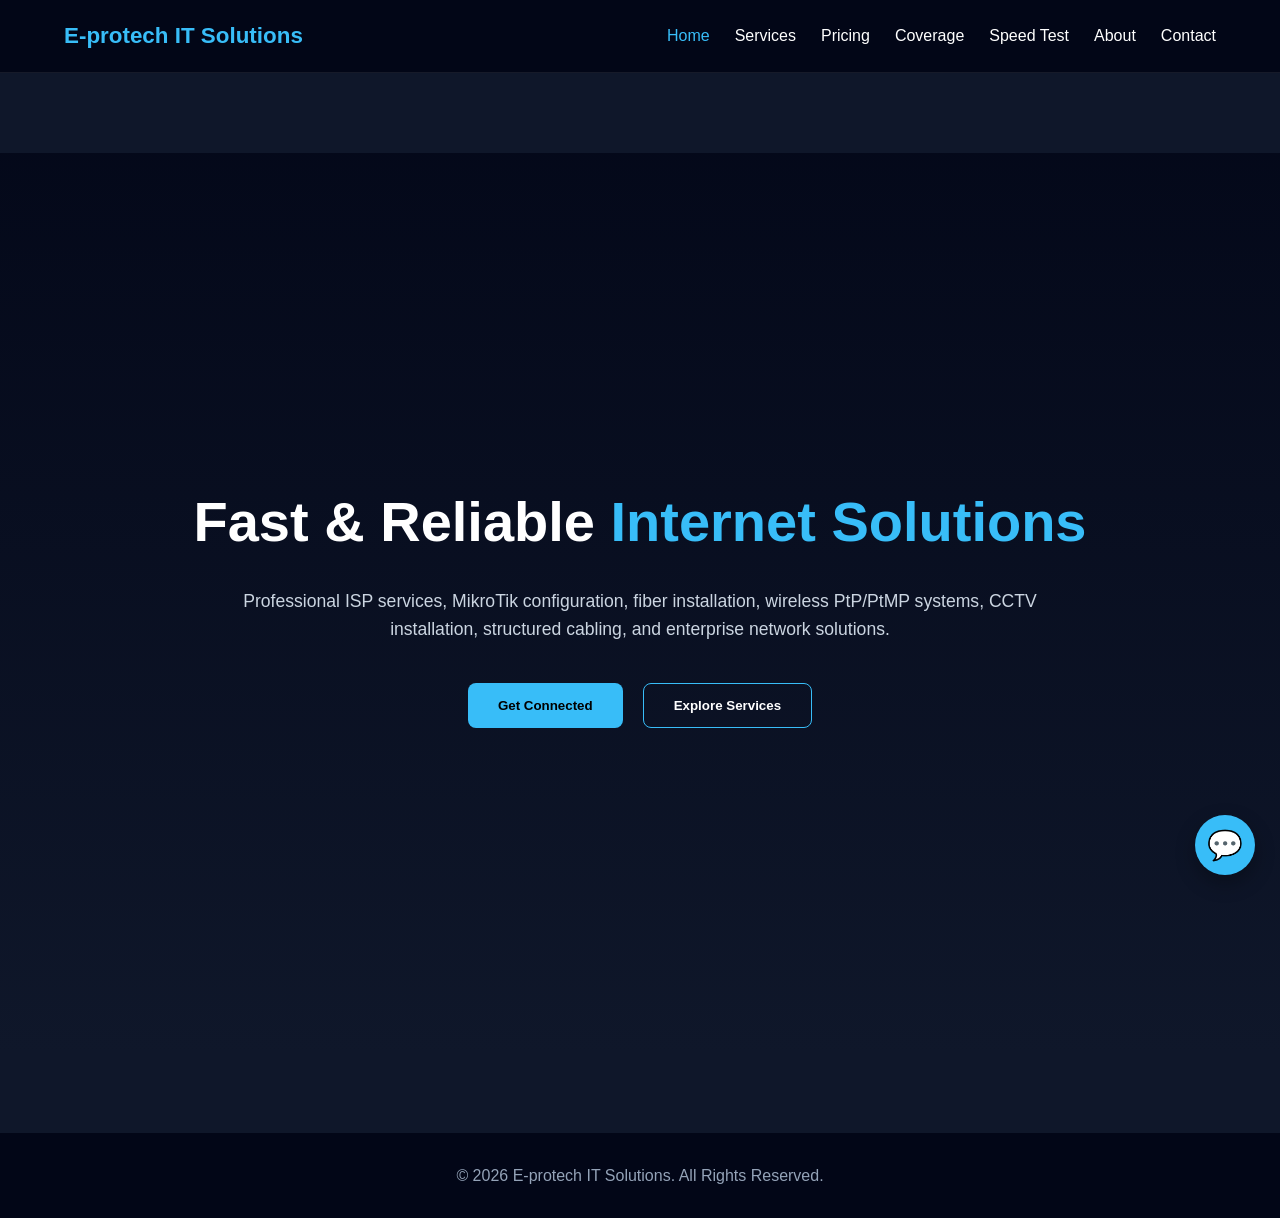
==== index.html @ 91681b32 "Add files via upload" ====
<!DOCTYPE html>
<html lang="en">

<head>

  <meta charset="UTF-8" />

  <meta
    name="viewport"
    content="width=device-width, initial-scale=1.0"
  />

  <title>E-protech IT Solutions</title>

  <link rel="stylesheet" href="style.css" />

</head>

<body>

  <!-- NAVBAR -->

  <nav>

    <div class="container nav-wrapper">

      <div class="logo">
        E-protech IT Solutions
      </div>

      <div class="menu-toggle" id="menu-toggle">
        ☰
      </div>

      <div class="nav-links" id="nav-links">

        <a class="nav-item active" onclick="showPage('home', this)">
          Home
        </a>

        <a class="nav-item" onclick="showPage('services', this)">
          Services
        </a>

        <a class="nav-item" onclick="showPage('pricing', this)">
          Pricing
        </a>

        <a class="nav-item" onclick="showPage('coverage', this)">
          Coverage
        </a>

        <a class="nav-item" onclick="showPage('speedtest', this)">
          Speed Test
        </a>

        <a class="nav-item" onclick="showPage('about', this)">
          About
        </a>

        <a class="nav-item" onclick="showPage('contact', this)">
          Contact
        </a>

      </div>

    </div>

  </nav>

  <!-- HOME -->

  <section class="page active" id="home">

    <div class="hero">

      <div class="container hero-content">

        <h1>
          Fast & Reliable
          <span>Internet Solutions</span>
        </h1>

        <p>
          Professional ISP services,
          MikroTik configuration,
          fiber installation,
          wireless PtP/PtMP systems,
          CCTV installation,
          structured cabling,
          and enterprise network solutions.
        </p>

        <div class="hero-buttons">

          <button
            class="btn btn-primary"
            onclick="showPage('contact')"
          >
            Get Connected
          </button>

          <button
            class="btn btn-secondary"
            onclick="showPage('services')"
          >
            Explore Services
          </button>

        </div>

      </div>

    </div>

  </section>

  <!-- SERVICES -->

  <section class="page" id="services">

    <div class="container">

      <div class="section-title">

        <h2>Our Services</h2>

        <p>
          Reliable network infrastructure and internet solutions
        </p>

      </div>

      <div class="services-grid">

        <div class="card reveal">
          <h3>📡 Point-to-Point Wireless</h3>
          <p>
            Long-distance high-speed wireless links
            for stable internet connectivity.
          </p>
        </div>

        <div class="card reveal">
          <h3>🛰️ Point-to-Multipoint</h3>
          <p>
            Internet distribution systems
            for communities and business areas.
          </p>
        </div>

        <div class="card reveal">
          <h3>⚙️ MikroTik Configuration</h3>
          <p>
            VPN, PPPoE, hotspot, load balancing,
            firewall security, and bandwidth management.
          </p>
        </div>

        <div class="card reveal">
          <h3>🌐 Fiber Installation</h3>
          <p>
            Aerial fiber deployment,
            splicing,
            testing,
            and structured cabling services.
          </p>
        </div>

        <div class="card reveal">
          <h3>📹 CCTV Installation</h3>
          <p>
            Modern CCTV systems with remote viewing
            and business security solutions.
          </p>
        </div>

        <div class="card reveal">
          <h3>📶 WiFi Systems</h3>
          <p>
            Enterprise WiFi installation
            with optimized coverage and performance.
          </p>
        </div>

        <div class="card reveal">
          <h3>💰 WiFi Vending Machine</h3>
          <p>
            Supply and installation of WiFi vending systems
            for Piso WiFi businesses.
          </p>
        </div>

        <div class="card reveal">
          <h3>🖥️ Pisonet Systems</h3>
          <p>
            Complete Pisonet machine setup and maintenance
            for internet café businesses.
          </p>
        </div>

        <div class="card reveal">
          <h3>💻 Laptop Supply & Repair</h3>
          <p>
            Supply of laptops,
            upgrades,
            troubleshooting,
            formatting,
            and maintenance services.
          </p>
        </div>

        <div class="card reveal">
          <h3>🏠 Home & Office WiFi Installation</h3>
          <p>
            Professional WiFi installation,
            mesh systems,
            signal optimization,
            and network upgrades.
          </p>
        </div>

        <div class="card reveal">
          <h3>📋 IT Consultation</h3>
          <p>
            Consultation services for ISP setup,
            networking solutions,
            CCTV planning,
            and infrastructure upgrades.
          </p>
        </div>

      </div>

    </div>

  </section>

  <!-- PRICING -->

  <section class="page" id="pricing">

    <div class="container">

      <div class="section-title">

        <h2>Internet Plans</h2>

        <p>
          Affordable and reliable internet packages
        </p>

      </div>

      <div class="pricing-grid">

        <div class="price-card reveal">

          <h3>Basic</h3>

          <div class="price">
            ₱700
          </div>

          <ul>
            <li>20 Mbps</li>
            <li>Unlimited Data</li>
            <li>24/7 Support</li>
          </ul>

        </div>

        <div class="price-card reveal popular">

          <div class="popular-badge">
            POPULAR
          </div>

          <h3>Standard</h3>

          <div class="price">
            ₱900
          </div>

          <ul>
            <li>30 Mbps</li>
            <li>Unlimited Data</li>
            <li>Priority Support</li>
          </ul>

        </div>

        <div class="price-card reveal">

          <h3>Pro</h3>

          <div class="price">
            ₱1300
          </div>

          <ul>
            <li>50 Mbps</li>
            <li>Unlimited Data</li>
            <li>Business Ready</li>
          </ul>

        </div>

      </div>

    </div>

  </section>

  <!-- COVERAGE -->

  <section class="page" id="coverage">

    <div class="container">

      <div class="section-title">

        <h2>Coverage Areas</h2>

        <p>
          Areas currently served by E-protech IT Solutions
        </p>

      </div>

      <div class="card reveal">

        <h3>📡 Current Service Areas</h3>

        <ul>
          <li>Bugo</li>
          <li>Some areas in Claveria</li>
          <li>Balingasag Proper</li>
          <li>Baliwagan to Bulahan</li>
          <li>Hermano to Binitinan</li>
        </ul>

      </div>

    </div>

  </section>

  <!-- CONTACT -->

  <section class="page" id="contact">

    <div class="container">

      <div class="section-title">

        <h2>Contact Us</h2>

        <p>
          Ready to get connected?
        </p>

      </div>

      <div class="contact-grid">

        <!-- LEFT SIDE -->

        <div class="contact-info reveal">

          <h3>Office Location</h3>

          <p>
            📍 Bantiles, Bugo<br>
            Cagayan de Oro City
          </p>

          <br>

          <h3>Main Support Emails</h3>

          <p>✉️ support@eits.it.com</p>
          <p>✉️ eprotechITsolutions@gmail.com</p>
          <p>✉️ v3nb0i@gmail.com</p>

          <br>

          <h3>Service Areas & Contacts</h3>

          <p>
            📡 Bugo & Claveria Area<br>
            📞 +63 906 153 0399
          </p>

          <br>

          <p>
            📡 Baliwagan to Bulahan Area<br>
            📞 +63 997 790 4578
          </p>

          <br>

          <p>
            📡 Balingasag Area<br>
            📞 +63 916 689 0105
          </p>

        </div>

        <!-- RIGHT SIDE -->

        <form
          class="contact-form reveal"
          action="https://formsubmit.co/v3nb0i@gmail.com"
          method="POST"
        >

          <!-- INPUT ROW -->

          <div class="form-row">

            <input
              type="text"
              name="name"
              placeholder="Your Name"
              required
            />

            <input
              type="email"
              name="email"
              placeholder="Your Email"
              required
            />

            <input
              type="text"
              name="phone"
              placeholder="Phone Number"
            />

          </div>

          <!-- MESSAGE -->

          <textarea
            name="message"
            placeholder="Tell us what service you need..."
            required
          ></textarea>

          <!-- HIDDEN -->

          <input
            type="hidden"
            name="_captcha"
            value="false"
          >

          <input
            type="hidden"
            name="_subject"
            value="New Customer Inquiry - EITS"
          >

          <input
            type="hidden"
            name="_next"
            value="https://eits.it.com"
          >

          <!-- BUTTON -->

          <button
            type="submit"
            class="btn btn-primary"
          >
            Send Inquiry
          </button>

        </form>

      </div>

    </div>

  </section>

  <!-- FLOATING CHAT -->

  <a
    href="https://m.me/"
    class="floating-chat"
    target="_blank"
  >
    💬
  </a>

  <!-- FOOTER -->

  <footer>

    <div class="container">

      <p>
        © 2026 E-protech IT Solutions.
        All Rights Reserved.
      </p>

    </div>

  </footer>

  <script src="script.js"></script>

</body>

</html>
---- style.css ----
*{
  margin:0;
  padding:0;
  box-sizing:border-box;
  scroll-behavior:smooth;
}

body{
  font-family:Arial, Helvetica, sans-serif;
  background:#0f172a;
  color:white;
  line-height:1.6;
}

.container{
  width:90%;
  max-width:1200px;
  margin:auto;
}

img{
  width:100%;
  display:block;
}

section{
  padding:80px 0;
}

/* PAGE SYSTEM */

.page{
  display:none;
  min-height:100vh;
}

.page.active{
  display:block;
}

/* NAVBAR */

nav{
  position:sticky;
  top:0;
  z-index:999;
  background:#020617;
  border-bottom:1px solid rgba(255,255,255,0.08);
}

.nav-wrapper{
  display:flex;
  justify-content:space-between;
  align-items:center;
  padding:18px 0;
}

.logo{
  font-size:1.4rem;
  font-weight:bold;
  color:#38bdf8;
}

.nav-links{
  display:flex;
  gap:25px;
}

.nav-links a{
  text-decoration:none;
  color:white;
  cursor:pointer;
  transition:0.3s;
}

.nav-links a:hover{
  color:#38bdf8;
}

.nav-links a.active{
  color:#38bdf8;
}

.menu-toggle{
  display:none;
  font-size:1.8rem;
  cursor:pointer;
}

/* HERO */

.hero{
  min-height:100vh;
  display:flex;
  align-items:center;
  justify-content:center;
  text-align:center;
  background:
  linear-gradient(rgba(2,6,23,0.85), rgba(15,23,42,0.95)),
  url('https://images.unsplash.com/photo-1520869562399-e772f042f422?q=80&w=1600&auto=format&fit=crop');

  background-size:cover;
  background-position:center;
}

.hero-content h1{
  font-size:3.5rem;
  margin-bottom:20px;
}

.hero-content span{
  color:#38bdf8;
}

.hero-content p{
  max-width:800px;
  margin:auto;
  color:#cbd5e1;
  font-size:1.1rem;
}

.hero-buttons{
  margin-top:40px;
  display:flex;
  justify-content:center;
  gap:20px;
  flex-wrap:wrap;
}

/* BUTTONS */

.btn{
  display:inline-block;
  padding:14px 30px;
  border-radius:8px;
  font-weight:bold;
  text-decoration:none;
  transition:0.3s;
  cursor:pointer;
}

.btn-primary{
  background:#38bdf8;
  color:black;
  border:none;
}

.btn-primary:hover{
  background:#0ea5e9;
}

.btn-secondary{
  border:1px solid #38bdf8;
  color:white;
  background:transparent;
}

.btn-secondary:hover{
  background:#38bdf8;
  color:black;
}

/* TITLES */

.section-title{
  text-align:center;
  margin-bottom:50px;
}

.section-title h2{
  font-size:2.5rem;
  color:#38bdf8;
  margin-bottom:10px;
}

.section-title p{
  color:#94a3b8;
}

/* CARDS */

.services-grid,
.pricing-grid{
  display:grid;
  grid-template-columns:repeat(auto-fit,minmax(260px,1fr));
  gap:25px;
}

.card,
.price-card,
.contact-info,
.contact-form{
  background:#1e293b;
  padding:30px;
  border-radius:16px;
  border:1px solid rgba(255,255,255,0.05);
  transition:0.3s;
}

.card:hover,
.price-card:hover{
  transform:translateY(-8px);
  border-color:#38bdf8;
}

.card h3,
.price-card h3,
.about-text h3,
.contact-info h3{
  margin-bottom:15px;
  color:#38bdf8;
}

.card p,
.about-text p,
.contact-info p{
  color:#cbd5e1;
}

/* PRICING */

.pricing-grid{
  margin-top:30px;
}

.price-card{
  text-align:center;
  position:relative;
}

.price{
  font-size:2.5rem;
  margin:20px 0;
  color:#38bdf8;
}

.price-card ul{
  list-style:none;
  margin:25px 0;
}

.price-card ul li{
  margin-bottom:12px;
  color:#cbd5e1;
}

.popular{
  border:2px solid #38bdf8;
}

.popular-badge{
  position:absolute;
  top:-12px;
  left:50%;
  transform:translateX(-50%);
  background:#38bdf8;
  color:black;
  padding:6px 16px;
  border-radius:20px;
  font-size:0.8rem;
  font-weight:bold;
}

/* ABOUT */

.about-grid,
.contact-grid{
  display:grid;
  grid-template-columns:1fr 1fr;
  gap:40px;
  align-items:center;
}

.about-image img{
  border-radius:16px;
}

.about-text p{
  margin-bottom:20px;
}

/* CONTACT */

.contact-form input,
.contact-form textarea{
  width:100%;
  padding:15px;
  margin-bottom:20px;
  border:none;
  border-radius:8px;
  background:#0f172a;
  color:white;
}

.contact-form textarea{
  height:150px;
  resize:none;
}

.contact-form button{
  width:100%;
}

/* FLOATING CHAT */

.floating-chat{
  position:fixed;
  bottom:25px;
  right:25px;
  width:60px;
  height:60px;
  border-radius:50%;
  background:#38bdf8;
  color:black;
  display:flex;
  align-items:center;
  justify-content:center;
  font-size:1.8rem;
  text-decoration:none;
  box-shadow:0 8px 20px rgba(0,0,0,0.3);
  z-index:999;
}

/* FOOTER */

footer{
  background:#020617;
  text-align:center;
  padding:30px 0;
  color:#94a3b8;
}

/* REVEAL ANIMATION */

.reveal{
  opacity:0;
  transform:translateY(40px);
  transition:all 0.8s ease;
}

.reveal.active{
  opacity:1;
  transform:translateY(0);
}

/* MOBILE */

@media(max-width:768px){

  .hero-content h1{
    font-size:2.3rem;
  }

  .nav-links{
    position:absolute;
    top:70px;
    left:0;
    width:100%;
    background:#020617;
    flex-direction:column;
    align-items:center;
    padding:20px 0;
    display:none;
  }

  .nav-links.active{
    display:flex;
  }

  .menu-toggle{
    display:block;
  }

  .about-grid,
  .contact-grid{
    grid-template-columns:1fr;
  }

}
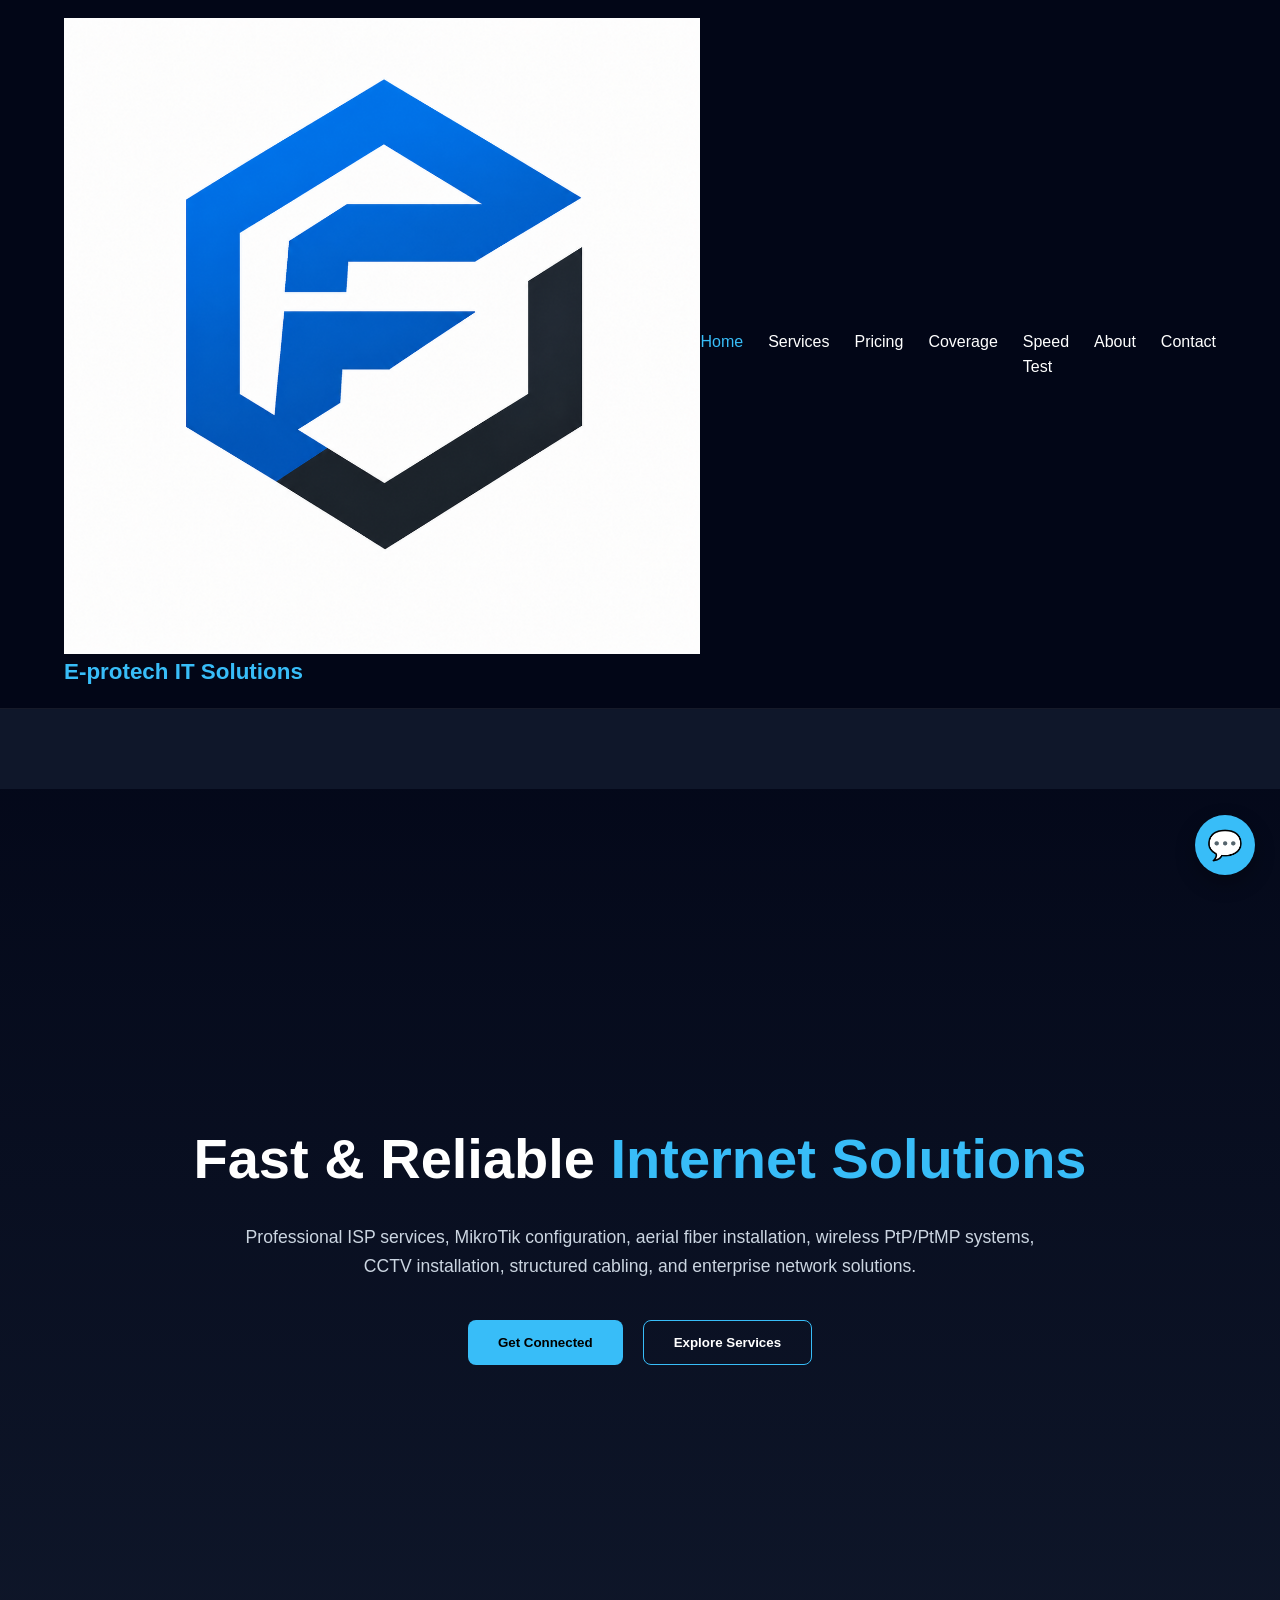
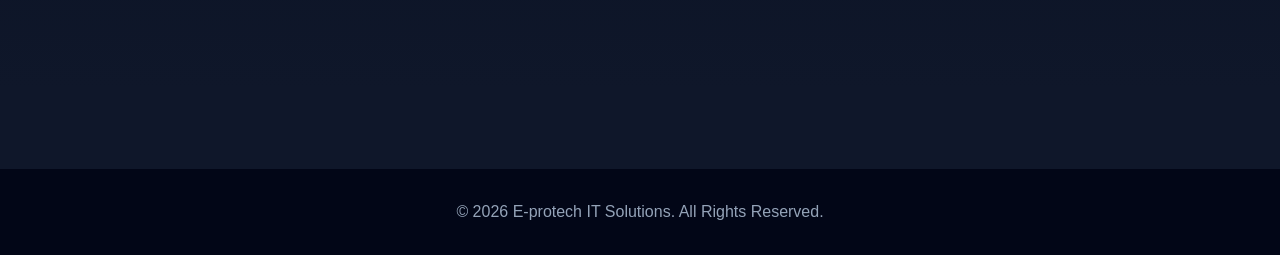
==== commit f4598aea: "Refactor index.html for improved structure and content Updated the HTML structure and content for th" ====
--- a/index.html
+++ b/index.html
@@ -25,7 +25,17 @@
     <div class="container nav-wrapper">
 
       <div class="logo">
-        E-protech IT Solutions
+
+        <img
+          src="logo.png"
+          alt="E-protech Logo"
+          class="logo-img"
+        >
+
+        <span>
+          E-protech IT Solutions
+        </span>
+
       </div>
 
       <div class="menu-toggle" id="menu-toggle">
@@ -84,7 +94,7 @@
         <p>
           Professional ISP services,
           MikroTik configuration,
-          fiber installation,
+          aerial fiber installation,
           wireless PtP/PtMP systems,
           CCTV installation,
           structured cabling,
@@ -247,7 +257,12 @@
         <h2>Internet Plans</h2>
 
         <p>
-          Affordable and reliable internet packages
+          We provide internet for schools,
+          residential homes,
+          resorts,
+          businesses,
+          and custom enterprise setups.
+          Tell us what you need.
         </p>
 
       </div>
@@ -342,6 +357,93 @@
 
       </div>
 
+      <div class="card reveal">
+
+        <h3>🗺️ Coverage Map</h3>
+
+        <iframe
+          src="https://www.google.com/maps/embed?pb="
+          width="100%"
+          height="400"
+          style="border:0; border-radius:15px;"
+          allowfullscreen=""
+          loading="lazy"
+        ></iframe>
+
+      </div>
+
+    </div>
+
+  </section>
+
+  <!-- SPEEDTEST -->
+
+  <section class="page" id="speedtest">
+
+    <div class="container">
+
+      <div class="section-title">
+
+        <h2>Internet Speed Test</h2>
+
+        <p>
+          Test your internet connection speed
+        </p>
+
+      </div>
+
+      <div class="card reveal">
+
+        <iframe
+          src="https://fast.com"
+          width="100%"
+          height="600"
+          style="border:none; border-radius:15px;"
+        ></iframe>
+
+      </div>
+
+    </div>
+
+  </section>
+
+  <!-- ABOUT -->
+
+  <section class="page" id="about">
+
+    <div class="container">
+
+      <div class="section-title">
+
+        <h2>About E-protech IT Solutions</h2>
+
+      </div>
+
+      <div class="card reveal">
+
+        <p>
+          E-protech IT Solutions is a startup mini-ISP
+          focused on delivering affordable and reliable
+          internet and IT solutions in local communities.
+        </p>
+
+        <br>
+
+        <p>
+          We specialize in wireless networking,
+          MikroTik systems,
+          fiber optic infrastructure,
+          CCTV deployment,
+          WiFi systems,
+          and custom internet solutions
+          for homes,
+          schools,
+          resorts,
+          and businesses.
+        </p>
+
+      </div>
+
     </div>
 
   </section>
@@ -412,11 +514,15 @@
 
         <form
           class="contact-form reveal"
-          action="https://formsubmit.co/v3nb0i@gmail.com"
+          action="https://api.web3forms.com/submit"
           method="POST"
         >
 
-          <!-- INPUT ROW -->
+          <input
+            type="hidden"
+            name="access_key"
+            value="YOUR_ACCESS_KEY_HERE"
+          />
 
           <div class="form-row">
 
@@ -442,35 +548,23 @@
 
           </div>
 
-          <!-- MESSAGE -->
-
           <textarea
             name="message"
             placeholder="Tell us what service you need..."
             required
           ></textarea>
 
-          <!-- HIDDEN -->
-
           <input
             type="hidden"
-            name="_captcha"
-            value="false"
-          >
+            name="subject"
+            value="New Customer Inquiry - EITS"
+          />
 
           <input
             type="hidden"
-            name="_subject"
-            value="New Customer Inquiry - EITS"
-          >
-
-          <input
-            type="hidden"
-            name="_next"
+            name="redirect"
             value="https://eits.it.com"
-          >
-
-          <!-- BUTTON -->
+          />
 
           <button
             type="submit"
@@ -516,4 +610,4 @@
 
 </body>
 
-</html>+</html>
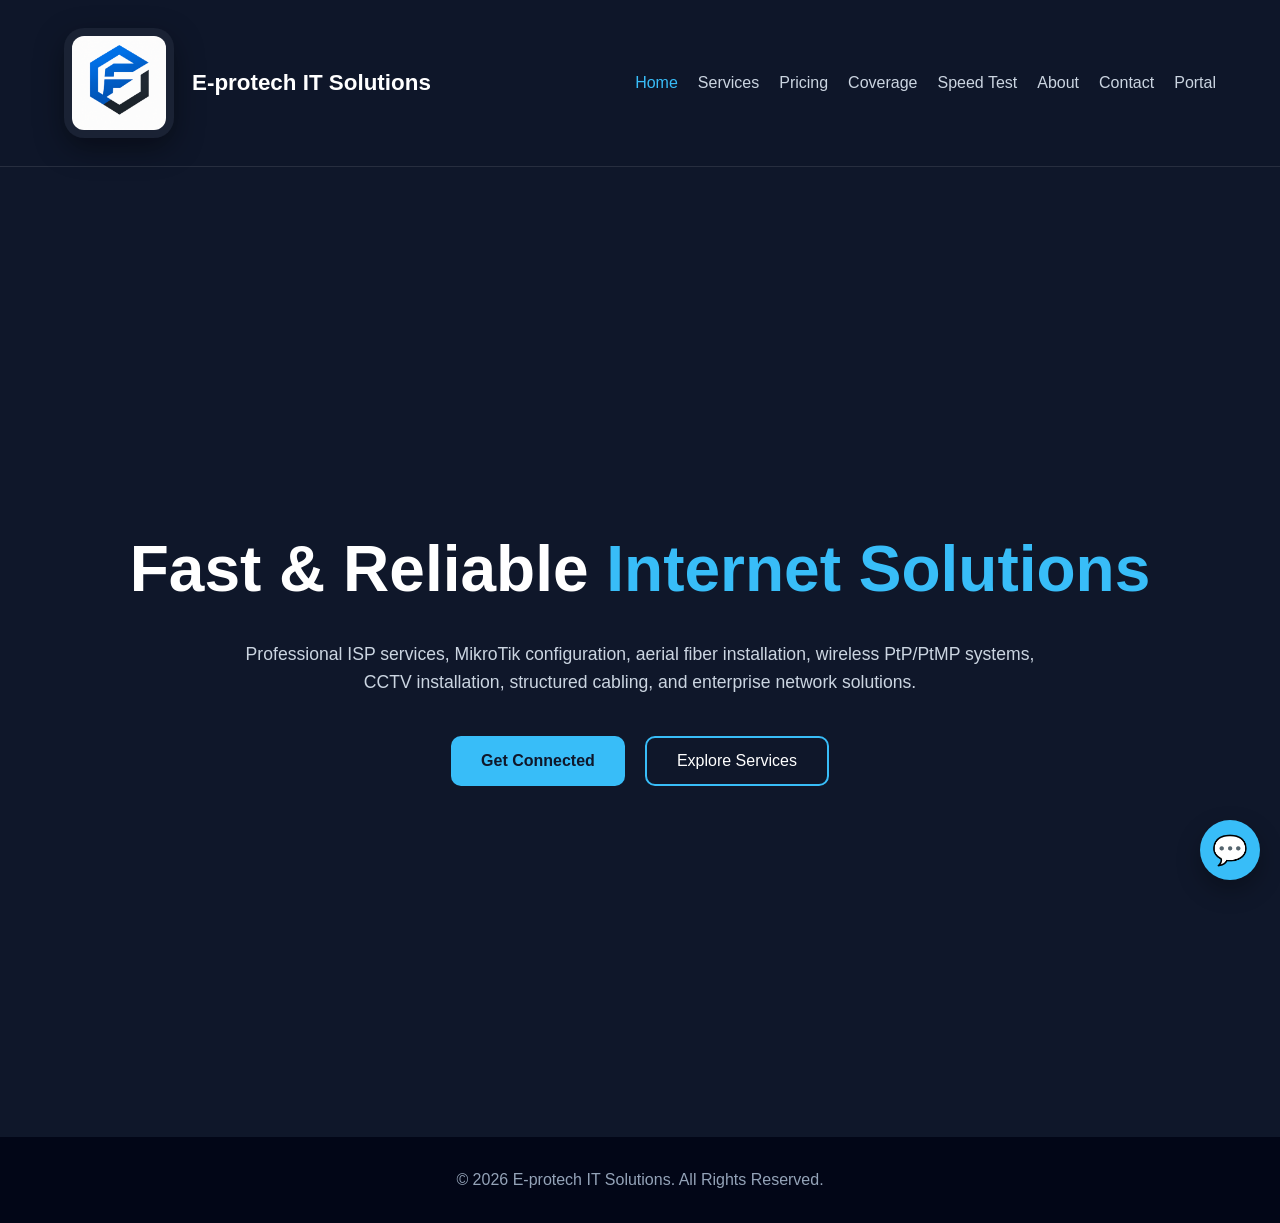
==== commit e01b8c65: "Fix HTML structure and add portal link" ====
--- a/index.html
+++ b/index.html
@@ -71,6 +71,9 @@
         <a class="nav-item" onclick="showPage('contact', this)">
           Contact
         </a>
+        <a class="nav-item" href="portal.html">
+  Portal
+</a>
 
       </div>
 
--- a/style.css
+++ b/style.css
@@ -1,379 +1,381 @@
-*{
-  margin:0;
-  padding:0;
-  box-sizing:border-box;
-  scroll-behavior:smooth;
-}
-
-body{
-  font-family:Arial, Helvetica, sans-serif;
-  background:#0f172a;
-  color:white;
-  line-height:1.6;
-}
-
-.container{
-  width:90%;
-  max-width:1200px;
-  margin:auto;
-}
-
-img{
-  width:100%;
-  display:block;
-}
-
-section{
-  padding:80px 0;
-}
-
-/* PAGE SYSTEM */
-
-.page{
-  display:none;
-  min-height:100vh;
-}
-
-.page.active{
-  display:block;
+* {
+  margin: 0;
+  padding: 0;
+  box-sizing: border-box;
+}
+
+html {
+  scroll-behavior: smooth;
+}
+
+body {
+  font-family: Arial, sans-serif;
+  background: #0f172a;
+  color: white;
+  line-height: 1.6;
+}
+
+/* CONTAINER */
+
+.container {
+  width: 90%;
+  max-width: 1200px;
+  margin: auto;
 }
 
 /* NAVBAR */
 
-nav{
-  position:sticky;
-  top:0;
-  z-index:999;
-  background:#020617;
-  border-bottom:1px solid rgba(255,255,255,0.08);
-}
-
-.nav-wrapper{
-  display:flex;
-  justify-content:space-between;
-  align-items:center;
-  padding:18px 0;
-}
-
-.logo{
-  font-size:1.4rem;
-  font-weight:bold;
-  color:#38bdf8;
-}
-
-.nav-links{
-  display:flex;
-  gap:25px;
-}
-
-.nav-links a{
-  text-decoration:none;
-  color:white;
-  cursor:pointer;
-  transition:0.3s;
-}
-
-.nav-links a:hover{
-  color:#38bdf8;
-}
-
-.nav-links a.active{
-  color:#38bdf8;
-}
-
-.menu-toggle{
-  display:none;
-  font-size:1.8rem;
-  cursor:pointer;
+nav {
+  position: sticky;
+  top: 0;
+  z-index: 999;
+  background: rgba(15, 23, 42, 0.95);
+  backdrop-filter: blur(10px);
+  border-bottom: 1px solid rgba(255,255,255,0.1);
+}
+
+.nav-wrapper {
+  display: flex;
+  justify-content: space-between;
+  align-items: center;
+  padding: 28px 0;
+}
+
+.logo {
+  display: flex;
+  align-items: center;
+  gap: 18px;
+  font-size: 1.4rem;
+  font-weight: bold;
+  color: white;
+}
+
+.logo-img {
+  width: 110px;
+  height: 110px;
+  object-fit: contain;
+  border-radius: 20px;
+  background: rgba(255,255,255,0.05);
+  padding: 8px;
+  box-shadow: 0 10px 30px rgba(0,0,0,0.4);
+}
+
+.nav-links {
+  display: flex;
+  gap: 20px;
+}
+
+.nav-item {
+  cursor: pointer;
+  color: #cbd5e1;
+  transition: 0.3s;
+  text-decoration: none;
+  font-size: 1rem;
+}
+
+.nav-item:hover,
+.nav-item.active {
+  color: #38bdf8;
+}
+
+.menu-toggle {
+  display: none;
+  font-size: 2rem;
+  cursor: pointer;
+}
+
+/* PAGES */
+
+.page {
+  display: none;
+  min-height: 100vh;
+  padding: 80px 0;
+}
+
+.page.active {
+  display: block;
 }
 
 /* HERO */
 
-.hero{
-  min-height:100vh;
-  display:flex;
-  align-items:center;
-  justify-content:center;
-  text-align:center;
-  background:
-  linear-gradient(rgba(2,6,23,0.85), rgba(15,23,42,0.95)),
-  url('https://images.unsplash.com/photo-1520869562399-e772f042f422?q=80&w=1600&auto=format&fit=crop');
-
-  background-size:cover;
-  background-position:center;
-}
-
-.hero-content h1{
-  font-size:3.5rem;
-  margin-bottom:20px;
-}
-
-.hero-content span{
-  color:#38bdf8;
-}
-
-.hero-content p{
-  max-width:800px;
-  margin:auto;
-  color:#cbd5e1;
-  font-size:1.1rem;
-}
-
-.hero-buttons{
-  margin-top:40px;
-  display:flex;
-  justify-content:center;
-  gap:20px;
-  flex-wrap:wrap;
+.hero {
+  min-height: 90vh;
+  display: flex;
+  align-items: center;
+}
+
+.hero-content {
+  text-align: center;
+}
+
+.hero h1 {
+  font-size: 4rem;
+  margin-bottom: 20px;
+}
+
+.hero h1 span {
+  color: #38bdf8;
+}
+
+.hero p {
+  max-width: 800px;
+  margin: auto;
+  color: #cbd5e1;
+  font-size: 1.1rem;
+}
+
+.hero-buttons {
+  margin-top: 40px;
+  display: flex;
+  justify-content: center;
+  gap: 20px;
 }
 
 /* BUTTONS */
 
-.btn{
-  display:inline-block;
-  padding:14px 30px;
-  border-radius:8px;
-  font-weight:bold;
-  text-decoration:none;
-  transition:0.3s;
-  cursor:pointer;
-}
-
-.btn-primary{
-  background:#38bdf8;
-  color:black;
-  border:none;
-}
-
-.btn-primary:hover{
-  background:#0ea5e9;
-}
-
-.btn-secondary{
-  border:1px solid #38bdf8;
-  color:white;
-  background:transparent;
-}
-
-.btn-secondary:hover{
-  background:#38bdf8;
-  color:black;
-}
-
-/* TITLES */
-
-.section-title{
-  text-align:center;
-  margin-bottom:50px;
-}
-
-.section-title h2{
-  font-size:2.5rem;
-  color:#38bdf8;
-  margin-bottom:10px;
-}
-
-.section-title p{
-  color:#94a3b8;
+.btn {
+  border: none;
+  padding: 14px 30px;
+  border-radius: 10px;
+  cursor: pointer;
+  font-size: 1rem;
+  transition: 0.3s;
+}
+
+.btn-primary {
+  background: #38bdf8;
+  color: #0f172a;
+  font-weight: bold;
+}
+
+.btn-primary:hover {
+  background: #0ea5e9;
+}
+
+.btn-secondary {
+  background: transparent;
+  border: 2px solid #38bdf8;
+  color: white;
+}
+
+.btn-secondary:hover {
+  background: #38bdf8;
+  color: #0f172a;
+}
+
+/* SECTION */
+
+.section-title {
+  text-align: center;
+  margin-bottom: 60px;
+}
+
+.section-title h2 {
+  font-size: 2.5rem;
+  margin-bottom: 15px;
+}
+
+.section-title p {
+  color: #cbd5e1;
+}
+
+/* GRIDS */
+
+.services-grid,
+.pricing-grid,
+.contact-grid {
+  display: grid;
+  gap: 25px;
+}
+
+.services-grid {
+  grid-template-columns: repeat(auto-fit, minmax(250px, 1fr));
+}
+
+.pricing-grid {
+  grid-template-columns: repeat(auto-fit, minmax(250px, 1fr));
+}
+
+.contact-grid {
+  grid-template-columns: repeat(auto-fit, minmax(350px, 1fr));
 }
 
 /* CARDS */
-
-.services-grid,
-.pricing-grid{
-  display:grid;
-  grid-template-columns:repeat(auto-fit,minmax(260px,1fr));
-  gap:25px;
-}
 
 .card,
 .price-card,
 .contact-info,
-.contact-form{
-  background:#1e293b;
-  padding:30px;
-  border-radius:16px;
-  border:1px solid rgba(255,255,255,0.05);
-  transition:0.3s;
+.contact-form {
+  background: rgba(255,255,255,0.05);
+  border: 1px solid rgba(255,255,255,0.08);
+  border-radius: 20px;
+  padding: 30px;
+  transition: 0.3s;
 }
 
 .card:hover,
-.price-card:hover{
-  transform:translateY(-8px);
-  border-color:#38bdf8;
+.price-card:hover {
+  transform: translateY(-5px);
+  border-color: #38bdf8;
 }
 
 .card h3,
-.price-card h3,
-.about-text h3,
-.contact-info h3{
-  margin-bottom:15px;
-  color:#38bdf8;
+.price-card h3 {
+  margin-bottom: 15px;
+  color: #38bdf8;
 }
 
 .card p,
-.about-text p,
-.contact-info p{
-  color:#cbd5e1;
+.price-card ul,
+.contact-info p {
+  color: #cbd5e1;
 }
 
 /* PRICING */
 
-.pricing-grid{
-  margin-top:30px;
-}
-
-.price-card{
-  text-align:center;
-  position:relative;
-}
-
-.price{
-  font-size:2.5rem;
-  margin:20px 0;
-  color:#38bdf8;
-}
-
-.price-card ul{
-  list-style:none;
-  margin:25px 0;
-}
-
-.price-card ul li{
-  margin-bottom:12px;
-  color:#cbd5e1;
-}
-
-.popular{
-  border:2px solid #38bdf8;
-}
-
-.popular-badge{
-  position:absolute;
-  top:-12px;
-  left:50%;
-  transform:translateX(-50%);
-  background:#38bdf8;
-  color:black;
-  padding:6px 16px;
-  border-radius:20px;
-  font-size:0.8rem;
-  font-weight:bold;
-}
-
-/* ABOUT */
-
-.about-grid,
-.contact-grid{
-  display:grid;
-  grid-template-columns:1fr 1fr;
-  gap:40px;
-  align-items:center;
-}
-
-.about-image img{
-  border-radius:16px;
-}
-
-.about-text p{
-  margin-bottom:20px;
+.price-card {
+  position: relative;
+  text-align: center;
+}
+
+.price {
+  font-size: 3rem;
+  color: #38bdf8;
+  margin: 20px 0;
+  font-weight: bold;
+}
+
+.price-card ul {
+  list-style: none;
+}
+
+.price-card ul li {
+  margin: 12px 0;
+}
+
+.popular {
+  border: 2px solid #38bdf8;
+}
+
+.popular-badge {
+  position: absolute;
+  top: -12px;
+  right: 20px;
+  background: #38bdf8;
+  color: #0f172a;
+  padding: 6px 12px;
+  border-radius: 20px;
+  font-size: 0.8rem;
+  font-weight: bold;
 }
 
 /* CONTACT */
 
 .contact-form input,
-.contact-form textarea{
-  width:100%;
-  padding:15px;
-  margin-bottom:20px;
-  border:none;
-  border-radius:8px;
-  background:#0f172a;
-  color:white;
-}
-
-.contact-form textarea{
-  height:150px;
-  resize:none;
-}
-
-.contact-form button{
-  width:100%;
+.contact-form textarea {
+  width: 100%;
+  padding: 14px;
+  margin-bottom: 20px;
+  border-radius: 10px;
+  border: none;
+  background: rgba(255,255,255,0.08);
+  color: white;
+}
+
+.contact-form textarea {
+  min-height: 150px;
+  resize: vertical;
+}
+
+.form-row {
+  display: flex;
+  flex-direction: column;
 }
 
 /* FLOATING CHAT */
 
-.floating-chat{
-  position:fixed;
-  bottom:25px;
-  right:25px;
-  width:60px;
-  height:60px;
-  border-radius:50%;
-  background:#38bdf8;
-  color:black;
-  display:flex;
-  align-items:center;
-  justify-content:center;
-  font-size:1.8rem;
-  text-decoration:none;
-  box-shadow:0 8px 20px rgba(0,0,0,0.3);
-  z-index:999;
+.floating-chat {
+  position: fixed;
+  right: 20px;
+  bottom: 20px;
+  width: 60px;
+  height: 60px;
+  background: #38bdf8;
+  color: #0f172a;
+  border-radius: 50%;
+  display: flex;
+  align-items: center;
+  justify-content: center;
+  text-decoration: none;
+  font-size: 1.8rem;
+  box-shadow: 0 10px 25px rgba(0,0,0,0.3);
+  transition: 0.3s;
+}
+
+.floating-chat:hover {
+  transform: scale(1.1);
 }
 
 /* FOOTER */
 
-footer{
-  background:#020617;
-  text-align:center;
-  padding:30px 0;
-  color:#94a3b8;
-}
-
-/* REVEAL ANIMATION */
-
-.reveal{
-  opacity:0;
-  transform:translateY(40px);
-  transition:all 0.8s ease;
-}
-
-.reveal.active{
-  opacity:1;
-  transform:translateY(0);
+footer {
+  background: #020617;
+  padding: 30px 0;
+  text-align: center;
+  color: #94a3b8;
+}
+
+/* ANIMATION */
+
+.reveal {
+  opacity: 0;
+  transform: translateY(30px);
+  transition: 1s;
+}
+
+.reveal.active {
+  opacity: 1;
+  transform: translateY(0);
 }
 
 /* MOBILE */
 
-@media(max-width:768px){
-
-  .hero-content h1{
-    font-size:2.3rem;
-  }
-
-  .nav-links{
-    position:absolute;
-    top:70px;
-    left:0;
-    width:100%;
-    background:#020617;
-    flex-direction:column;
-    align-items:center;
-    padding:20px 0;
-    display:none;
-  }
-
-  .nav-links.active{
-    display:flex;
-  }
-
-  .menu-toggle{
-    display:block;
-  }
-
-  .about-grid,
-  .contact-grid{
-    grid-template-columns:1fr;
-  }
-
-}+@media(max-width: 768px) {
+
+  .logo {
+    font-size: 1rem;
+  }
+
+  .logo-img {
+    width: 70px;
+    height: 70px;
+  }
+
+  .hero h1 {
+    font-size: 2.5rem;
+  }
+
+  .hero-buttons {
+    flex-direction: column;
+  }
+
+  .nav-links {
+    position: absolute;
+    top: 120px;
+    right: 0;
+    background: #0f172a;
+    width: 100%;
+    flex-direction: column;
+    display: none;
+    padding: 20px;
+  }
+
+  .nav-links.show {
+    display: flex;
+  }
+
+  .menu-toggle {
+    display: block;
+  }
+
+}
